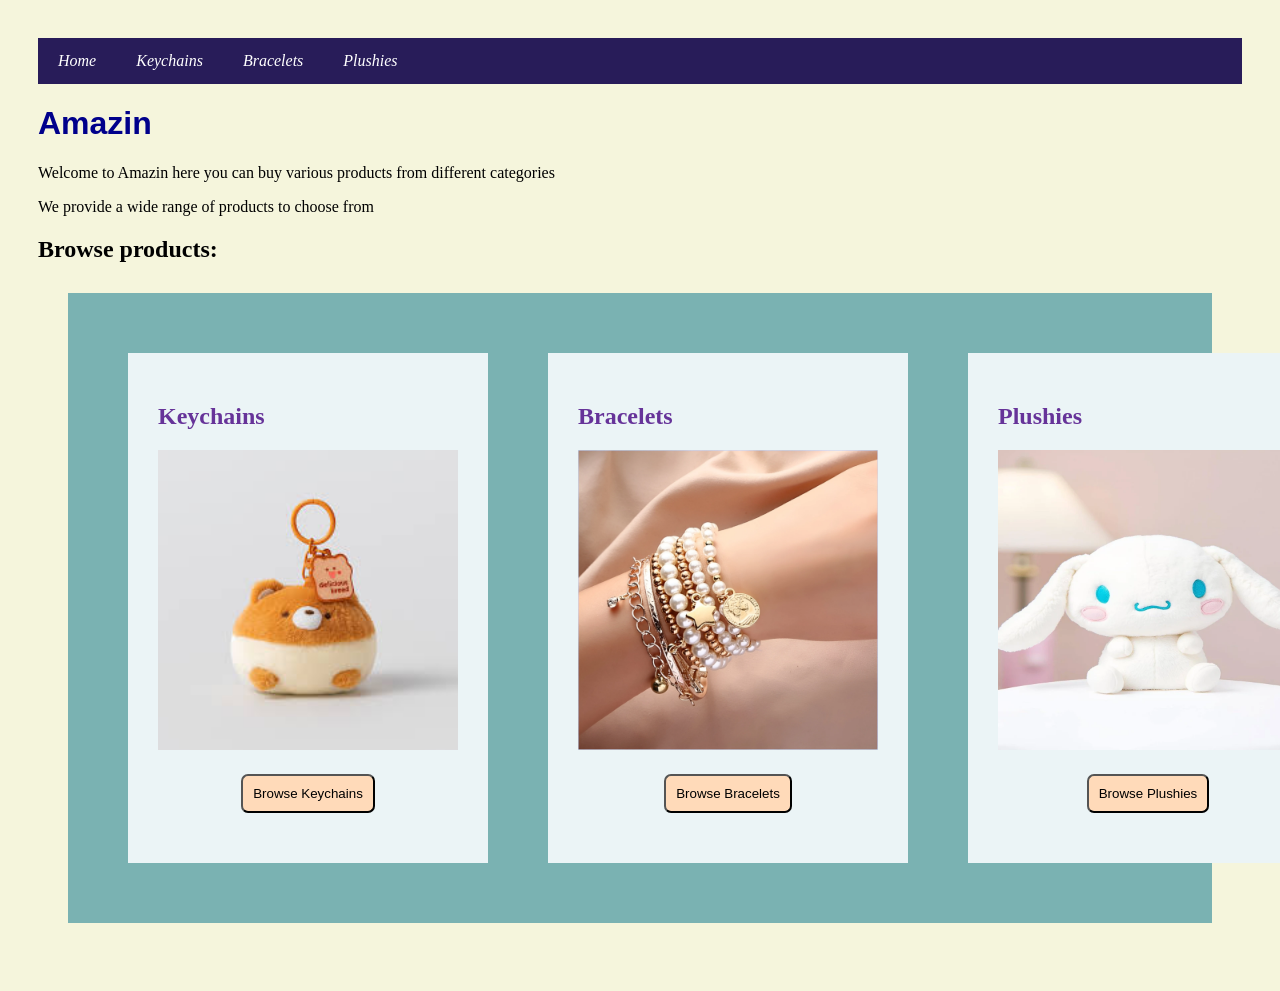
==== index.html @ 1342a023 "Add files via upload" ====
<!DOCTYPE html>
<html>
    <head>
        <title>Amazin</title>
        <link rel="stylesheet" href="style.css">
        <script src="script.js"></script>
    </head>
    <body>
        <div class="navbar">
            <a href="index.html">Home</a>
            <a href="keychains.html">Keychains</a>
            <a href="bracelets.html">Bracelets</a>
            <a href="plushies.html">Plushies</a>
        </div>
        <div class="box">
            <h1>Amazin</h1>
            <p>Welcome to Amazin here you can buy various products from different categories</p>
            <p>We provide a wide range of products to choose from</p>

            <h2>Browse products:</h2>
            <div id="products">
                <div class="product">
                    <form action="keychains.html">
                        <h2>Keychains</h2>
                        <img src="key4.jpeg" alt="keychain">
                        <button type="submit" class="browse">Browse Keychains</button>
                    </form>
                </div>
                <div class="product">
                    <form action="bracelets.html">
                        <h2>Bracelets</h2>
                        <img src="brace3.webp" alt="bracelet">
                        <button type="submit" class="browse">Browse Bracelets</button>
                    </form>
                </div>
                <div class="product">
                    <form action="plushies.html">
                        <h2>Plushies</h2>
                        <img src="plush1.webp" alt="plushie">
                        <button type="submit" class="browse">Browse Plushies</button>
                    </form>
                </div>
            </div>
    </body>
</html>
---- style.css ----
body{
    font-family: 'Times New Roman', Times, serif;
    background-color: beige;
    padding: 30px;
}
.container{
    display: flex;
    align-items: center;
    flex-direction: column;
    background-color: powderblue;
    margin: 30px;
    padding: 30px;
}
.credentials{
    font-family: 'Courier New', Courier, monospace;
}
.login{
    padding: 30px;
    margin: 20px;
    background-color: lavender;
    border-radius: 20px;
}
input{
    padding: 7px;
}
#sub{
    text-align: center;
    padding: 7px;
    display: block;
    margin: 0 auto;
}
.browse{
    text-align: center;
    padding: 10px;
    display: block;
    margin: 20px auto;
    border-radius: 7px;
    background-color: peachpuff;
}
.items{
    display: grid;
    grid-template-columns: 1fr 1fr 1fr;
    align-items: center;
    padding: 30px;
    margin: 30px;
    background-color: #85C79A;
}
.item{
    background-color: #EDF7BD;
    padding: 20px;
    margin: 20px;
    padding: 20px;
}
#products{
    display: grid;
    grid-template-columns: 1fr 1fr 1fr;
    align-items: center;
    padding: 30px;
    margin: 30px;
    background-color: #7AB2B2;
    font-family: "Georgia, Consolas, monospace";
    color: rebeccapurple;
}
.product{
    align-items: center;
    padding: 30px;
    margin: 30px;
    background-color: #EBF4F6;
}

img{
    height: 300px;
    width: 300px;
}
h1{
    font-family:Arial, Helvetica, sans-serif;
    color: darkblue;
}
.navbar {
    background-color: #281C59;
    overflow: hidden;
    display: flex;
}

.navbar a {
    color: white;
    padding: 14px 20px;
    text-decoration: none;
    font-style: italic; 
}
.navbar a:hover {
    background-color: #4E8D9C;
}

.add{
    background-color: #4e1c59;
    color: white;
    padding: 7px;
    border-radius: 3px;
}
.add:hover{
    background-color: #683773;
    color: white;
    padding: 10px;
    border-radius: 5px;
    transition: padding 0.3s, color 0.3s, background-color 0.3s, border-radius 0.3s;
}
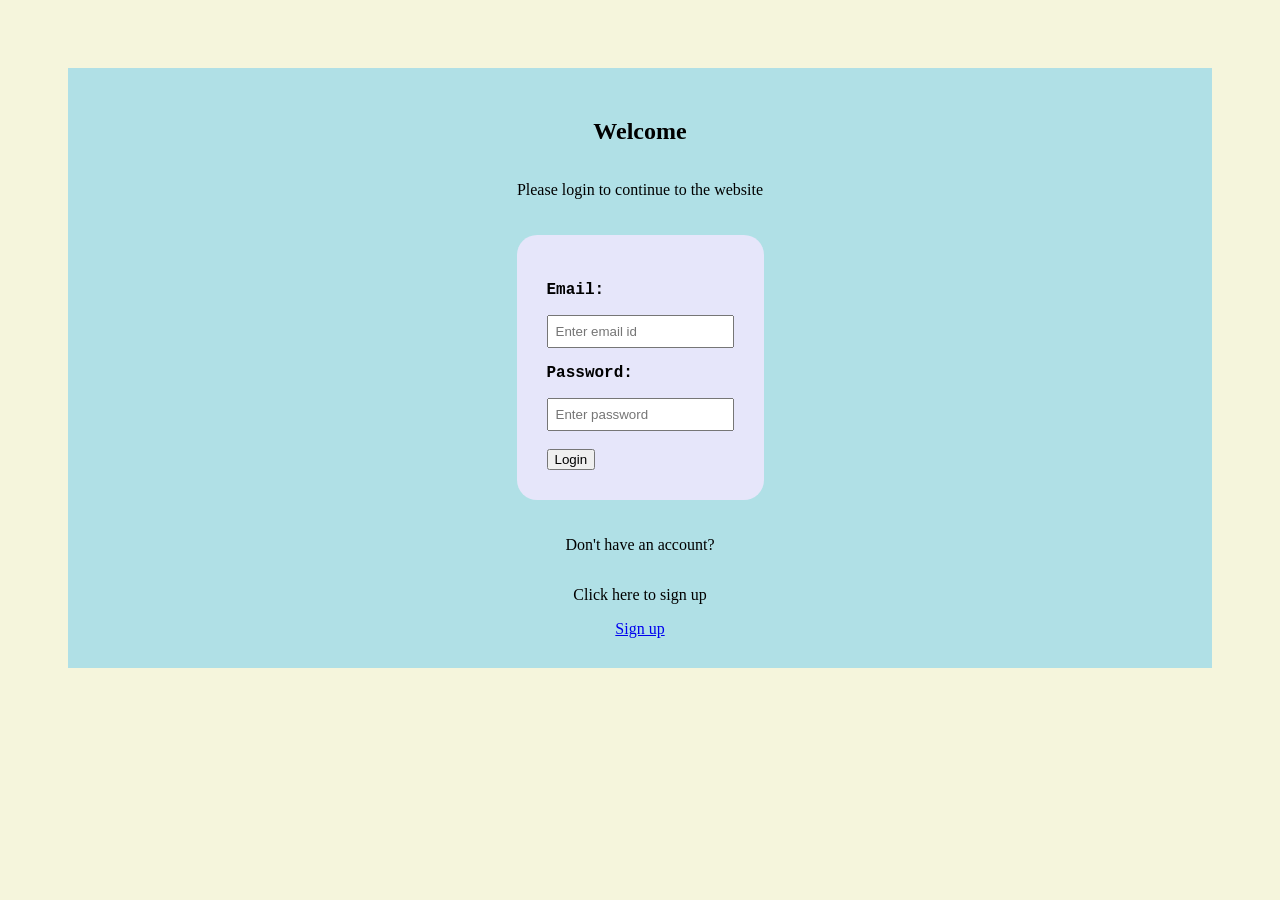
==== commit 445cc314: "Rename login.html to index.html" ====
--- a/index.html
+++ b/index.html
@@ -1,45 +1,26 @@
 <!DOCTYPE html>
 <html>
     <head>
-        <title>Amazin</title>
+        <title>Login</title>
         <link rel="stylesheet" href="style.css">
-        <script src="script.js"></script>
     </head>
     <body>
-        <div class="navbar">
-            <a href="index.html">Home</a>
-            <a href="keychains.html">Keychains</a>
-            <a href="bracelets.html">Bracelets</a>
-            <a href="plushies.html">Plushies</a>
+        <div class="container">
+            <h2>Welcome</h2>
+            <p>Please login to continue to the website</p>
+            <div class="login">
+                <form action="home.html">
+                    <p class="credentials"><strong>Email:</strong></p>
+                    <input type="email" placeholder="Enter email id" required>
+                    <p class="credentials"><strong>Password:</strong></p>
+                    <input type="password" placeholder="Enter password" required>
+                    <br><br>
+                    <button type="submit" class="sub">Login</button>
+                </form>
+            </div>
+            <p>Don't have an account?</p>
+            <p>Click here to sign up</p>
+            <a href="signup.html">Sign up</a>
         </div>
-        <div class="box">
-            <h1>Amazin</h1>
-            <p>Welcome to Amazin here you can buy various products from different categories</p>
-            <p>We provide a wide range of products to choose from</p>
-
-            <h2>Browse products:</h2>
-            <div id="products">
-                <div class="product">
-                    <form action="keychains.html">
-                        <h2>Keychains</h2>
-                        <img src="key4.jpeg" alt="keychain">
-                        <button type="submit" class="browse">Browse Keychains</button>
-                    </form>
-                </div>
-                <div class="product">
-                    <form action="bracelets.html">
-                        <h2>Bracelets</h2>
-                        <img src="brace3.webp" alt="bracelet">
-                        <button type="submit" class="browse">Browse Bracelets</button>
-                    </form>
-                </div>
-                <div class="product">
-                    <form action="plushies.html">
-                        <h2>Plushies</h2>
-                        <img src="plush1.webp" alt="plushie">
-                        <button type="submit" class="browse">Browse Plushies</button>
-                    </form>
-                </div>
-            </div>
     </body>
-</html>+</html>
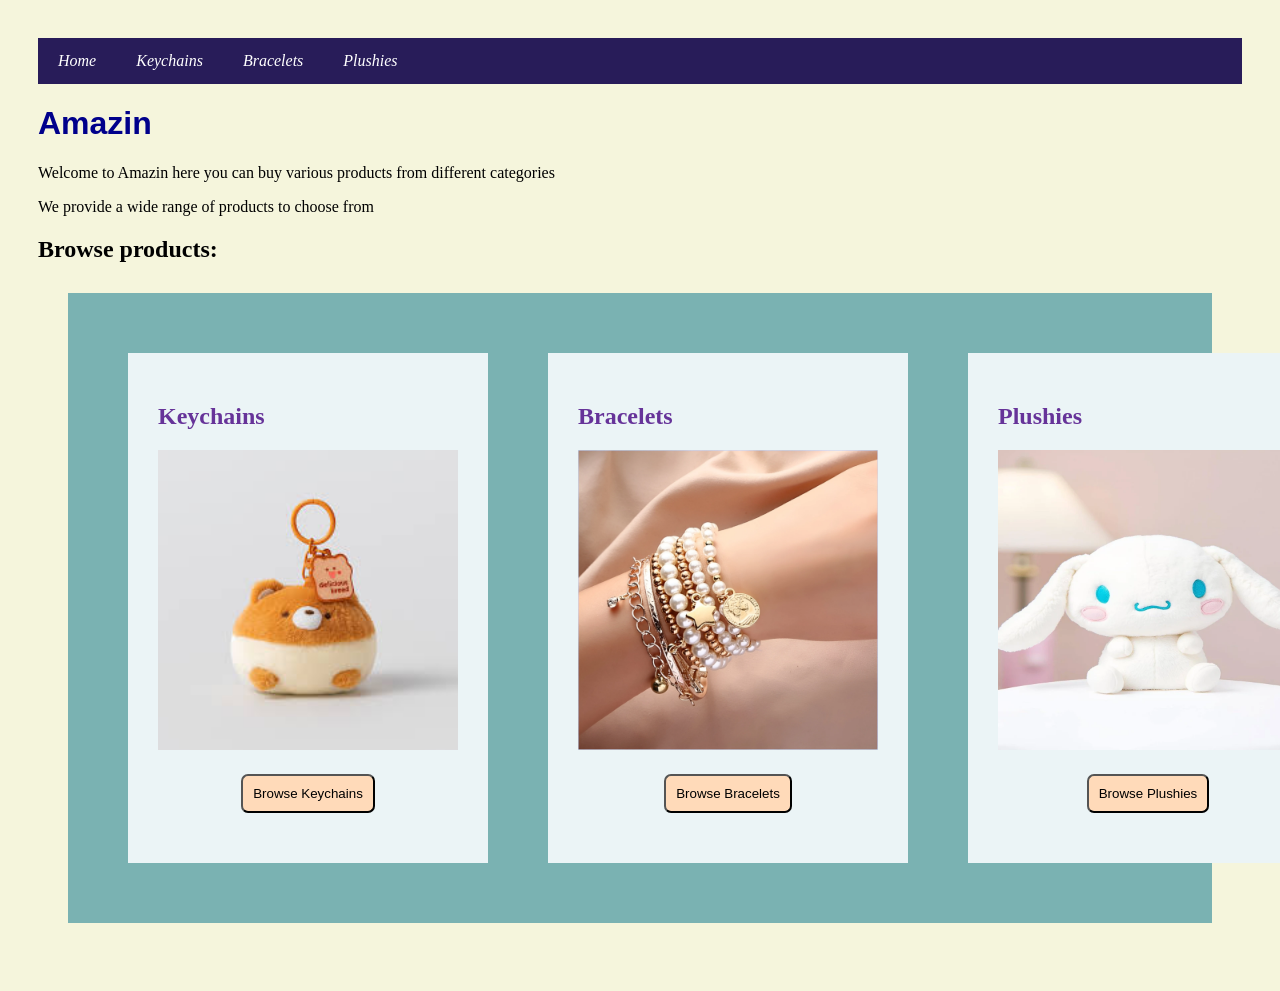
==== commit 0afed558: "fixing" ====
--- a/index.html
+++ b/index.html
@@ -1,26 +1,45 @@
 <!DOCTYPE html>
 <html>
     <head>
-        <title>Login</title>
+        <title>Amazin</title>
         <link rel="stylesheet" href="style.css">
+        <script src="script.js"></script>
     </head>
     <body>
-        <div class="container">
-            <h2>Welcome</h2>
-            <p>Please login to continue to the website</p>
-            <div class="login">
-                <form action="home.html">
-                    <p class="credentials"><strong>Email:</strong></p>
-                    <input type="email" placeholder="Enter email id" required>
-                    <p class="credentials"><strong>Password:</strong></p>
-                    <input type="password" placeholder="Enter password" required>
-                    <br><br>
-                    <button type="submit" class="sub">Login</button>
-                </form>
+        <div class="navbar">
+            <a href="index.html">Home</a>
+            <a href="keychains.html">Keychains</a>
+            <a href="bracelets.html">Bracelets</a>
+            <a href="plushies.html">Plushies</a>
+        </div>
+        <div class="box">
+            <h1>Amazin</h1>
+            <p>Welcome to Amazin here you can buy various products from different categories</p>
+            <p>We provide a wide range of products to choose from</p>
+
+            <h2>Browse products:</h2>
+            <div id="products">
+                <div class="product">
+                    <form action="keychains.html">
+                        <h2>Keychains</h2>
+                        <img src="key4.jpeg" alt="keychain">
+                        <button type="submit" class="browse">Browse Keychains</button>
+                    </form>
+                </div>
+                <div class="product">
+                    <form action="bracelets.html">
+                        <h2>Bracelets</h2>
+                        <img src="brace3.webp" alt="bracelet">
+                        <button type="submit" class="browse">Browse Bracelets</button>
+                    </form>
+                </div>
+                <div class="product">
+                    <form action="plushies.html">
+                        <h2>Plushies</h2>
+                        <img src="plush1.webp" alt="plushie">
+                        <button type="submit" class="browse">Browse Plushies</button>
+                    </form>
+                </div>
             </div>
-            <p>Don't have an account?</p>
-            <p>Click here to sign up</p>
-            <a href="signup.html">Sign up</a>
-        </div>
     </body>
 </html>
